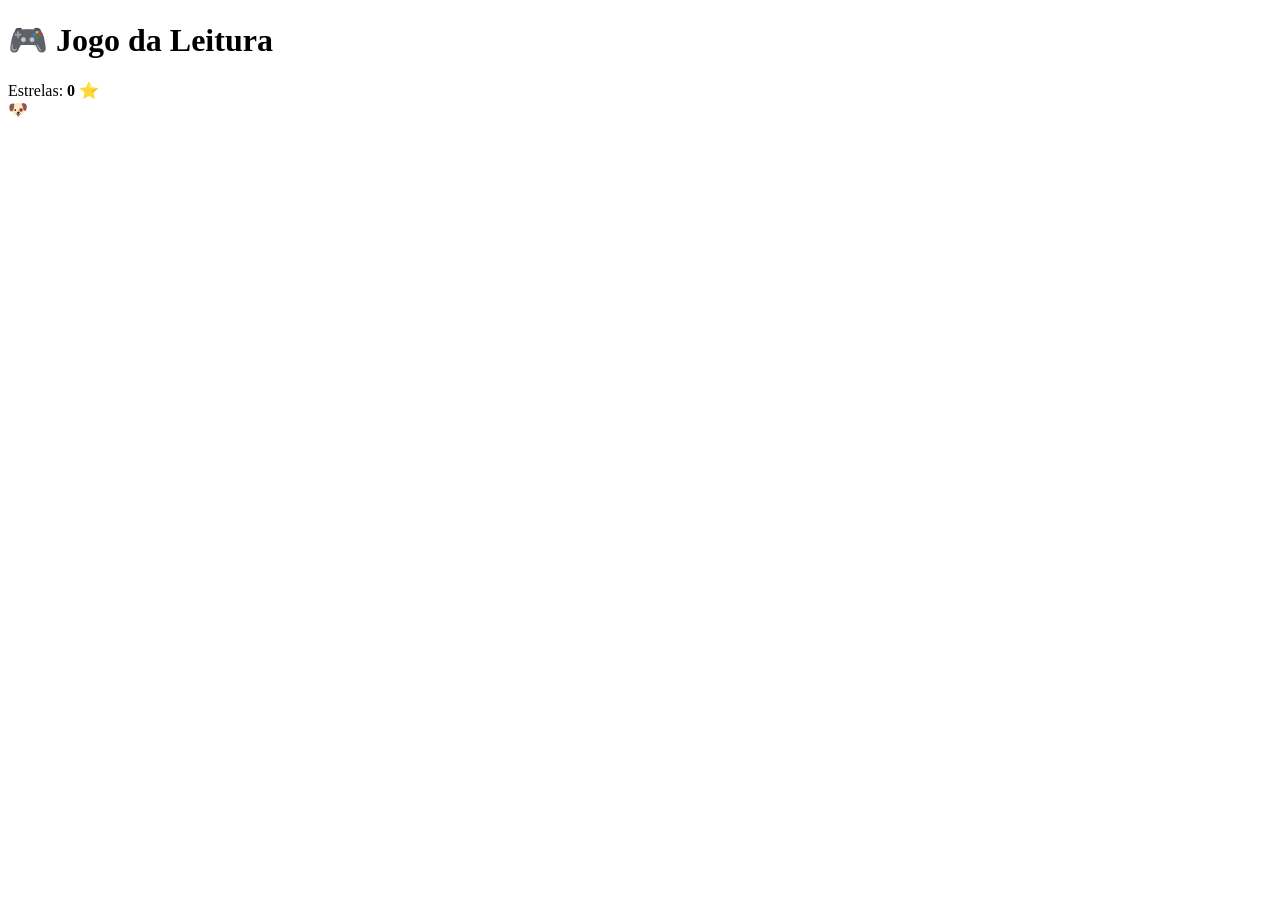
==== index.html @ 60a5400e "Add initial HTML structure for word game" ====
<!DOCTYPE html>
<html lang="pt-BR">
<head>
  <meta charset="UTF-8">
  <meta name="viewport" content="width=device-width, initial-scale=1.0">
  <title>Jogo das Palavras - Aprenda Lendo!</title>
  <link rel="stylesheet" href="style.css">
</head>
<body>

  <div class="game-container">
    <h1>🎮 Jogo da Leitura</h1>
    
    <!-- Placar e Nível -->
    <div class="score-board">
      <span>Estrelas: <strong id="score">0</strong> ⭐</span>
    </div>

    <!-- Imagem/Dica do Objeto -->
    <div class="card-display">
      <span id="emoji-display" class="emoji">🐶</span>
    </div>

    <!-- Onde a palavra formada vai aparecer -->
    <div class="word-target" id="target-container"></div>

    <!-- Opções de Sílabas/Letras para clicar -->
    <div class="options-container" id="options-container"></div>

    <!-- Feedback com som/efeito -->
    <div id="feedback" class="feedback"></div>

    <!-- Botão Próximo -->
    <button id="next-btn" class="btn-next" onclick="nextLevel()" style="display: none;">
      Próxima Palavra ➔
    </button>
  </div>

  <script src="script.js"></script>
</body>
</html>
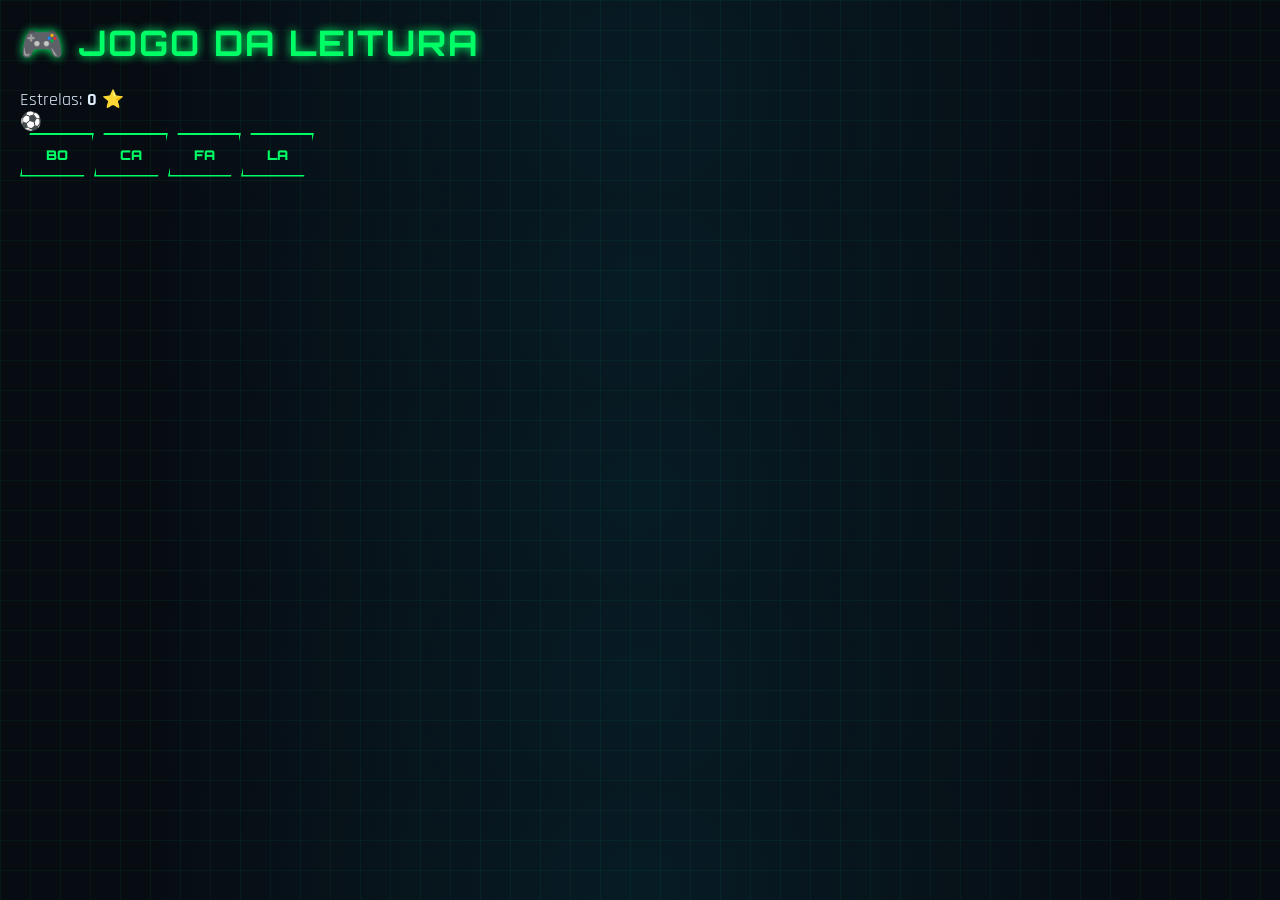
==== commit 9ea248fe: "Update index.html" ====
--- a/index.html
+++ b/index.html
@@ -2,6 +2,7 @@
 <html lang="pt-BR">
 <head>
   <meta charset="UTF-8">
+  <link href="https://fonts.googleapis.com/css2?family=Orbitron:wght@600;900&family=Rajdhani:wght@500;700&display=swap" rel="stylesheet">
   <meta name="viewport" content="width=device-width, initial-scale=1.0">
   <title>Jogo das Palavras - Aprenda Lendo!</title>
   <link rel="stylesheet" href="style.css">
--- a/style.css
+++ b/style.css
@@ -0,0 +1,97 @@
+:root {
+  /* Paleta Neon Aventura (Ben 10 + Cyber Shonen) */
+  --bg-dark: #070b12;
+  --panel-bg: rgba(13, 22, 38, 0.85);
+  --omnitrix-green: #00ff66;
+  --chakra-cyan: #00e5ff;
+  --accent-gold: #ffb700;
+  --danger-red: #ff0055;
+  --text-main: #e2f1ff;
+  
+  --font-header: 'Orbitron', sans-serif;
+  --font-body: 'Rajdhani', sans-serif;
+  
+  --glow-green: 0 0 15px rgba(0, 255, 102, 0.6);
+  --glow-cyan: 0 0 15px rgba(0, 229, 255, 0.6);
+}
+
+/* Background com padrão de grade cibernética */
+body {
+  background-color: var(--bg-dark);
+  background-image: 
+    radial-gradient(circle at 50% 50%, rgba(0, 229, 255, 0.08) 0%, transparent 80%),
+    linear-gradient(rgba(0, 255, 102, 0.05) 1px, transparent 1px),
+    linear-gradient(90deg, rgba(0, 255, 102, 0.05) 1px, transparent 1px);
+  background-size: 100% 100%, 30px 30px, 30px 30px;
+  color: var(--text-main);
+  font-family: var(--font-body);
+  font-size: 1.1rem;
+  margin: 0;
+  padding: 20px;
+}
+
+/* Painéis de Conteúdo (Cards/Tabelas/Containers) */
+.card, .container, table {
+  background: var(--panel-bg);
+  border: 2px solid var(--chakra-cyan);
+  /* Corta os cantos para dar visual de HUD futurista */
+  clip-path: polygon(
+    0 15px, 15px 0, 
+    calc(100% - 15px) 0, 100% 15px, 
+    100% calc(100% - 15px), calc(100% - 15px) 100%, 
+    15px 100%, 0 calc(100% - 15px)
+  );
+  box-shadow: var(--glow-cyan);
+  backdrop-filter: blur(5px);
+  padding: 20px;
+  margin-bottom: 20px;
+}
+
+/* Títulos estilo HUD de Batalha */
+h1, h2, h3 {
+  font-family: var(--font-header);
+  text-transform: uppercase;
+  color: var(--omnitrix-green);
+  text-shadow: 0 0 10px var(--omnitrix-green);
+  letter-spacing: 2px;
+  margin-top: 0;
+}
+
+/* Botões com corte chanfrado e brilho ao passar o mouse */
+button, .btn {
+  font-family: var(--font-header);
+  background: transparent;
+  color: var(--omnitrix-green);
+  border: 2px solid var(--omnitrix-green);
+  padding: 12px 24px;
+  text-transform: uppercase;
+  font-weight: 900;
+  cursor: pointer;
+  transition: all 0.2s ease-in-out;
+  clip-path: polygon(10px 0, 100% 0, calc(100% - 10px) 100%, 0 100%);
+  position: relative;
+}
+
+button:hover, .btn:hover {
+  background: var(--omnitrix-green);
+  color: var(--bg-dark);
+  box-shadow: var(--glow-green);
+  transform: translateY(-2px) scale(1.02);
+}
+
+/* Inputs / Campos de Texto estilo Scanner */
+input, select, textarea {
+  background: rgba(0, 0, 0, 0.6);
+  border: 1px solid var(--chakra-cyan);
+  color: #fff;
+  font-family: var(--font-body);
+  font-size: 1.1rem;
+  padding: 10px 15px;
+  outline: none;
+  border-radius: 0;
+}
+
+input:focus, select:focus, textarea:focus {
+  border-color: var(--omnitrix-green);
+  box-shadow: var(--glow-green);
+}
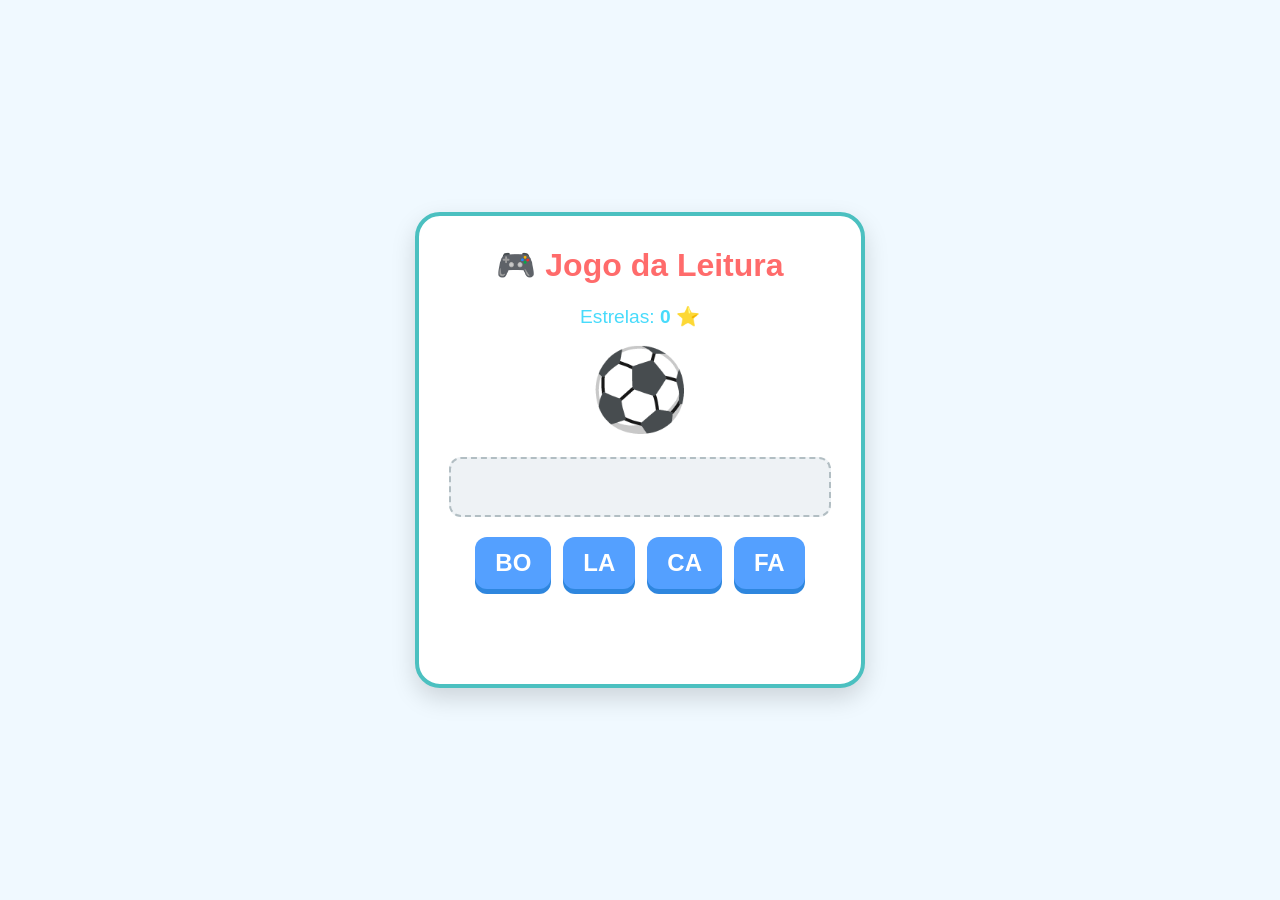
==== commit 936c0196: "Change stylesheet link from style.css to style2.css" ====
--- a/index.html
+++ b/index.html
@@ -5,7 +5,7 @@
   <link href="https://fonts.googleapis.com/css2?family=Orbitron:wght@600;900&family=Rajdhani:wght@500;700&display=swap" rel="stylesheet">
   <meta name="viewport" content="width=device-width, initial-scale=1.0">
   <title>Jogo das Palavras - Aprenda Lendo!</title>
-  <link rel="stylesheet" href="style.css">
+  <link rel="stylesheet" href="style2.css">
 </head>
 <body>
 
--- a/style2.css
+++ b/style2.css
@@ -0,0 +1,121 @@
+* {
+  box-sizing: border-box;
+  font-family: 'Comic Sans MS', 'Chalkboard SE', 'Arial', sans-serif;
+}
+
+body {
+  background-color: #f0f9ff;
+  display: flex;
+  justify-content: center;
+  align-items: center;
+  min-height: 100vh;
+  margin: 0;
+}
+
+.game-container {
+  background: white;
+  padding: 30px;
+  border-radius: 25px;
+  box-shadow: 0 10px 25px rgba(0,0,0,0.15);
+  text-align: center;
+  max-width: 450px;
+  width: 90%;
+  border: 4px solid #4bc0c0;
+}
+
+h1 {
+  color: #ff6b6b;
+  margin-top: 0;
+}
+
+.score-board {
+  font-size: 1.2rem;
+  color: #48dbfb;
+  margin-bottom: 15px;
+}
+
+.emoji {
+  font-size: 5rem;
+  display: block;
+  margin: 10px 0;
+  animation: bounce 2s infinite;
+}
+
+/* Animação do emoji */
+@keyframes bounce {
+  0%, 100% { transform: translateY(0); }
+  50% { transform: translateY(-10px); }
+}
+
+.word-target {
+  display: flex;
+  justify-content: center;
+  gap: 10px;
+  min-height: 60px;
+  margin: 20px 0;
+  padding: 10px;
+  background-color: #eef2f5;
+  border-radius: 12px;
+  border: 2px dashed #b2bec3;
+}
+
+.letter-box {
+  width: 50px;
+  height: 50px;
+  background-color: #ff9ff3;
+  color: white;
+  font-size: 1.8rem;
+  font-weight: bold;
+  display: flex;
+  align-items: center;
+  justify-content: center;
+  border-radius: 10px;
+  box-shadow: 0 4px #db90db;
+}
+
+.options-container {
+  display: flex;
+  justify-content: center;
+  flex-wrap: wrap;
+  gap: 12px;
+  margin-bottom: 20px;
+}
+
+.option-btn {
+  background-color: #54a0ff;
+  color: white;
+  border: none;
+  padding: 12px 20px;
+  font-size: 1.5rem;
+  font-weight: bold;
+  border-radius: 12px;
+  cursor: pointer;
+  box-shadow: 0 5px #2e86de;
+  transition: transform 0.1s;
+}
+
+.option-btn:active {
+  transform: translateY(4px);
+  box-shadow: 0 1px #2e86de;
+}
+
+.feedback {
+  font-size: 1.4rem;
+  font-weight: bold;
+  height: 30px;
+  margin-bottom: 15px;
+}
+
+.correct { color: #1dd1a1; }
+.wrong { color: #ff6b6b; }
+
+.btn-next {
+  background-color: #1dd1a1;
+  color: white;
+  border: none;
+  padding: 12px 25px;
+  font-size: 1.2rem;
+  border-radius: 20px;
+  cursor: pointer;
+  box-shadow: 0 4px #10ac84;
+}
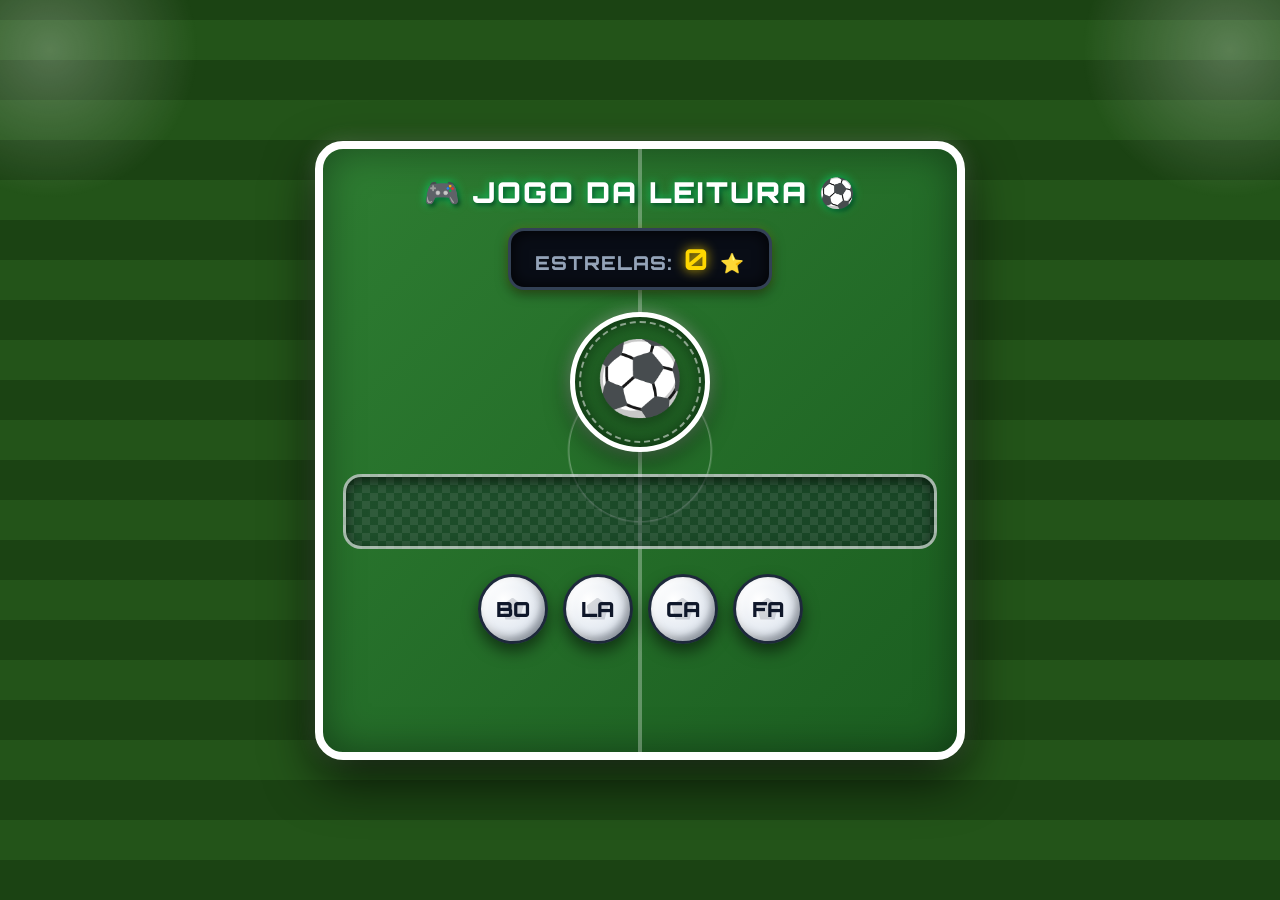
==== commit 37f09610: "Change stylesheet link from style2.css to style_futbol.css" ====
--- a/index.html
+++ b/index.html
@@ -5,7 +5,7 @@
   <link href="https://fonts.googleapis.com/css2?family=Orbitron:wght@600;900&family=Rajdhani:wght@500;700&display=swap" rel="stylesheet">
   <meta name="viewport" content="width=device-width, initial-scale=1.0">
   <title>Jogo das Palavras - Aprenda Lendo!</title>
-  <link rel="stylesheet" href="style2.css">
+  <link rel="stylesheet" href="style_futbol.css">
 </head>
 <body>
 
--- a/style_futbol.css
+++ b/style_futbol.css
@@ -0,0 +1,455 @@
+  /* ==========================================
+       STYLE2.CSS - TEMA FUTEBOL PARA JOGO DE LEITURA
+       ========================================== */
+    
+    :root {
+      --grass-dark: #1b5e20;
+      --grass-light: #2e7d32;
+      --grass-stripe: #388e3c;
+      --line-white: rgba(255, 255, 255, 0.85);
+      --line-glow: rgba(255, 255, 255, 0.4);
+      --gold-led: #ffd700;
+      --red-card: #e53935;
+      --yellow-card: #fdd835;
+      --neon-green: #00e676;
+      --stadium-dark: #0f172a;
+      --stadium-light: #1e293b;
+    }
+
+    * {
+      box-sizing: border-box;
+      margin: 0;
+      padding: 0;
+      user-select: none;
+      -webkit-user-select: none;
+    }
+
+    body {
+      font-family: 'Rajdhani', sans-serif;
+      min-height: 100vh;
+      background-color: #0b220d;
+      /* Gramado do Campo com listras horizontais de corte de grama */
+      background-image: 
+        repeating-linear-gradient(
+          0deg,
+          #1b4313,
+          #1b4313 40px,
+          #235419 40px,
+          #235419 80px
+        );
+      display: flex;
+      justify-content: center;
+      align-items: center;
+      padding: 15px;
+      color: #ffffff;
+      overflow-x: hidden;
+      position: relative;
+    }
+
+    /* Refletores do Estádio (Luzes nas pontas superiores) */
+    body::before, body::after {
+      content: '';
+      position: fixed;
+      top: 0;
+      width: 300px;
+      height: 300px;
+      border-radius: 50%;
+      background: radial-gradient(circle, rgba(255,255,255,0.25) 0%, rgba(255,255,255,0) 70%);
+      pointer-events: none;
+      z-index: 1;
+    }
+    body::before { left: -100px; top: -100px; }
+    body::after { right: -100px; top: -100px; }
+
+    /* Container Principal do Jogo - Campo de Futebol */
+    .game-container {
+      position: relative;
+      width: 100%;
+      max-width: 650px;
+      background: linear-gradient(135deg, #2e7d32 0%, #1b5e20 100%);
+      border: 8px solid #ffffff;
+      border-radius: 28px;
+      padding: 25px 20px;
+      box-shadow: 
+        0 20px 50px rgba(0, 0, 0, 0.7),
+        inset 0 0 40px rgba(0, 0, 0, 0.4),
+        0 0 20px rgba(255, 255, 255, 0.2);
+      text-align: center;
+      z-index: 2;
+      overflow: hidden;
+    }
+
+    /* Marcações do Campo de Futebol no Fundo do Container */
+    .game-container::before {
+      content: '';
+      position: absolute;
+      top: 0; left: 0; right: 0; bottom: 0;
+      /* Linhas do campo: Círculo central e linha central */
+      background: 
+        radial-gradient(circle at center, transparent 70px, var(--line-white) 71px, transparent 73px),
+        linear-gradient(90deg, transparent calc(50% - 2px), var(--line-white) calc(50% - 2px), var(--line-white) calc(50% + 2px), transparent calc(50% + 2px));
+      opacity: 0.35;
+      pointer-events: none;
+    }
+
+    /* Título Principal */
+    h1 {
+      font-family: 'Orbitron', sans-serif;
+      font-size: 1.8rem;
+      font-weight: 900;
+      text-transform: uppercase;
+      letter-spacing: 2px;
+      color: #ffffff;
+      text-shadow: 
+        0 0 10px rgba(0, 230, 118, 0.8),
+        2px 2px 4px rgba(0,0,0,0.8);
+      margin-bottom: 18px;
+      position: relative;
+      display: inline-block;
+    }
+
+    h1::after {
+      content: ' ⚽';
+    }
+
+    /* Placar Estilo LED Eletrônico do Estádio */
+    .score-board {
+      background: #090d16;
+      border: 3px solid #334155;
+      border-radius: 16px;
+      padding: 10px 24px;
+      display: inline-flex;
+      align-items: center;
+      justify-content: center;
+      gap: 12px;
+      box-shadow: 
+        inset 0 0 15px rgba(0, 0, 0, 0.9),
+        0 4px 12px rgba(0, 0, 0, 0.5),
+        0 0 10px rgba(255, 215, 0, 0.2);
+      margin-bottom: 22px;
+      position: relative;
+      z-index: 3;
+    }
+
+    .score-board span {
+      font-family: 'Orbitron', sans-serif;
+      font-weight: 800;
+      font-size: 1.2rem;
+      color: #94a3b8;
+      text-transform: uppercase;
+      letter-spacing: 1px;
+    }
+
+    .score-board strong {
+      font-family: 'Orbitron', sans-serif;
+      font-size: 1.8rem;
+      color: var(--gold-led);
+      text-shadow: 0 0 12px rgba(255, 215, 0, 0.9);
+      margin: 0 4px;
+    }
+
+    /* Exibidor da Dica / Imagem do Card (Telão do Campo) */
+    .card-display {
+      position: relative;
+      width: 140px;
+      height: 140px;
+      margin: 0 auto 22px auto;
+      background: radial-gradient(circle, #2e7d32 0%, #154d19 100%);
+      border: 5px solid #ffffff;
+      border-radius: 50%;
+      display: flex;
+      align-items: center;
+      justify-content: center;
+      box-shadow: 
+        0 8px 25px rgba(0, 0, 0, 0.5),
+        inset 0 0 20px rgba(0, 0, 0, 0.6),
+        0 0 15px rgba(255, 255, 255, 0.4);
+      z-index: 3;
+      transition: transform 0.3s ease;
+    }
+
+    .card-display:hover {
+      transform: scale(1.05) rotate(3deg);
+    }
+
+    /* Borda pontilhada interna estilo círculo central */
+    .card-display::before {
+      content: '';
+      position: absolute;
+      width: 118px;
+      height: 118px;
+      border: 2px dashed rgba(255, 255, 255, 0.5);
+      border-radius: 50%;
+      animation: rotateCircle 20s linear infinite;
+    }
+
+    @keyframes rotateCircle {
+      from { transform: rotate(0deg); }
+      to { transform: rotate(360deg); }
+    }
+
+    .emoji {
+      font-size: 4.5rem;
+      filter: drop-shadow(0 6px 8px rgba(0,0,0,0.4));
+      animation: bounceEmoji 2s infinite ease-in-out;
+    }
+
+    @keyframes bounceEmoji {
+      0%, 100% { transform: translateY(0); }
+      50% { transform: translateY(-8px); }
+    }
+
+    /* Target Container - Área onde as letras formam a palavra (Rede do Gol) */
+    .word-target {
+      display: flex;
+      justify-content: center;
+      flex-wrap: wrap;
+      gap: 12px;
+      min-height: 75px;
+      padding: 12px 18px;
+      margin-bottom: 25px;
+      background: rgba(15, 23, 42, 0.4);
+      border: 3px solid rgba(255, 255, 255, 0.6);
+      /* Padrão de textura de Rede de Gol */
+      background-image: 
+        linear-gradient(45deg, rgba(255,255,255,0.08) 25%, transparent 25%), 
+        linear-gradient(-45deg, rgba(255,255,255,0.08) 25%, transparent 25%),
+        linear-gradient(45deg, transparent 75%, rgba(255,255,255,0.08) 75%),
+        linear-gradient(-45deg, transparent 75%, rgba(255,255,255,0.08) 75%);
+      background-size: 16px 16px;
+      background-position: 0 0, 0 8px, 8px -8px, -8px 0px;
+      border-radius: 18px;
+      box-shadow: inset 0 4px 12px rgba(0,0,0,0.6);
+      position: relative;
+      z-index: 3;
+    }
+
+    /* Slots Vazios ou Preenchidos na Rede */
+    .letter-slot {
+      width: 55px;
+      height: 60px;
+      background: rgba(255, 255, 255, 0.15);
+      border: 3px dashed rgba(255, 255, 255, 0.7);
+      border-radius: 12px;
+      display: flex;
+      align-items: center;
+      justify-content: center;
+      font-family: 'Orbitron', sans-serif;
+      font-size: 1.8rem;
+      font-weight: 800;
+      color: #ffffff;
+      text-shadow: 0 2px 4px rgba(0,0,0,0.8);
+      box-shadow: inset 0 2px 6px rgba(0,0,0,0.3);
+      transition: all 0.25s ease;
+    }
+
+    .letter-slot.filled {
+      background: linear-gradient(135deg, #00e676 0%, #1b5e20 100%);
+      border: 3px solid #ffffff;
+      box-shadow: 0 4px 12px rgba(0, 230, 118, 0.5), inset 0 2px 4px rgba(255,255,255,0.6);
+      transform: scale(1.05);
+      animation: popSlot 0.2s cubic-bezier(0.175, 0.885, 0.32, 1.275);
+    }
+
+    @keyframes popSlot {
+      0% { transform: scale(0.7); }
+      100% { transform: scale(1.05); }
+    }
+
+    /* Opções de Sílabas/Letras - Bolas de Futebol */
+    .options-container {
+      display: flex;
+      justify-content: center;
+      flex-wrap: wrap;
+      gap: 15px;
+      margin-bottom: 20px;
+      position: relative;
+      z-index: 3;
+    }
+
+    .option-btn {
+      position: relative;
+      width: 70px;
+      height: 70px;
+      border-radius: 50%;
+      background: radial-gradient(circle at 35% 35%, #ffffff 0%, #e2e8f0 60%, #94a3b8 100%);
+      border: 3px solid #1e293b;
+      font-family: 'Orbitron', sans-serif;
+      font-size: 1.3rem;
+      font-weight: 900;
+      color: #0f172a;
+      cursor: pointer;
+      display: flex;
+      align-items: center;
+      justify-content: center;
+      box-shadow: 
+        0 8px 15px rgba(0, 0, 0, 0.5),
+        inset -4px -4px 8px rgba(0, 0, 0, 0.3),
+        inset 4px 4px 8px rgba(255, 255, 255, 0.9);
+      transition: all 0.2s cubic-bezier(0.175, 0.885, 0.32, 1.275);
+      outline: none;
+    }
+
+    /* Desenho de Gomos da Bola de Futebol via Pseudo-elemento */
+    .option-btn::before {
+      content: '';
+      position: absolute;
+      top: 50%; left: 50%;
+      transform: translate(-50%, -50%);
+      width: 22px; height: 22px;
+      background: #0f172a;
+      clip-path: polygon(50% 0%, 100% 38%, 82% 100%, 18% 100%, 0% 38%);
+      opacity: 0.15;
+      pointer-events: none;
+      transition: transform 0.3s ease;
+    }
+
+    .option-btn:hover {
+      transform: translateY(-8px) scale(1.1) rotate(12deg);
+      box-shadow: 
+        0 15px 20px rgba(0, 0, 0, 0.6),
+        0 0 15px rgba(255, 255, 255, 0.6);
+      background: radial-gradient(circle at 35% 35%, #ffffff 0%, #f1f5f9 60%, #cbd5e1 100%);
+    }
+
+    .option-btn:hover::before {
+      transform: translate(-50%, -50%) rotate(45deg);
+    }
+
+    .option-btn:active {
+      transform: translateY(-2px) scale(0.95);
+      box-shadow: 0 4px 8px rgba(0, 0, 0, 0.4);
+    }
+
+    .option-btn.disabled {
+      opacity: 0.3;
+      cursor: not-allowed;
+      transform: scale(0.9);
+      box-shadow: none;
+      filter: grayscale(1);
+    }
+
+    /* Feedback Display (Cartões do Juiz & Mensagem Gol) */
+    .feedback {
+      min-height: 48px;
+      font-family: 'Orbitron', sans-serif;
+      font-size: 1.4rem;
+      font-weight: 800;
+      letter-spacing: 1px;
+      margin-bottom: 15px;
+      display: flex;
+      align-items: center;
+      justify-content: center;
+      border-radius: 12px;
+      transition: all 0.3s ease;
+      position: relative;
+      z-index: 3;
+    }
+
+    .feedback.gol {
+      color: #ffffff;
+      background: linear-gradient(135deg, #16a34a 0%, #15803d 100%);
+      border: 2px solid #86efac;
+      padding: 8px 16px;
+      box-shadow: 0 0 20px rgba(34, 197, 94, 0.8);
+      animation: goalPulse 0.6s infinite alternate;
+    }
+
+    @keyframes goalPulse {
+      from { transform: scale(1); }
+      to { transform: scale(1.06); }
+    }
+
+    .feedback.erro {
+      color: #ffffff;
+      background: linear-gradient(135deg, var(--red-card) 0%, #b91c1c 100%);
+      border: 2px solid #fca5a5;
+      padding: 8px 16px;
+      box-shadow: 0 0 15px rgba(229, 57, 53, 0.7);
+      animation: shake 0.4s ease-in-out;
+    }
+
+    @keyframes shake {
+      0%, 100% { transform: translateX(0); }
+      20%, 60% { transform: translateX(-10px); }
+      40%, 80% { transform: translateX(10px); }
+    }
+
+    /* Botão Próxima Palavra - Estilo Apito do Juiz / Botão Campeão */
+    .btn-next {
+      background: linear-gradient(135deg, #ffb703 0%, #fb8500 100%);
+      color: #0f172a;
+      font-family: 'Orbitron', sans-serif;
+      font-size: 1.2rem;
+      font-weight: 900;
+      text-transform: uppercase;
+      padding: 14px 32px;
+      border: 3px solid #ffffff;
+      border-radius: 50px;
+      cursor: pointer;
+      box-shadow: 
+        0 8px 20px rgba(251, 133, 0, 0.5),
+        0 4px 0px #b55e00;
+      transition: all 0.2s ease;
+      position: relative;
+      z-index: 3;
+      margin-top: 5px;
+      display: inline-block;
+    }
+
+    .btn-next:hover {
+      transform: translateY(-3px);
+      box-shadow: 
+        0 12px 25px rgba(251, 133, 0, 0.7),
+        0 6px 0px #b55e00;
+      background: linear-gradient(135deg, #ffc300 0%, #ffb703 100%);
+    }
+
+    .btn-next:active {
+      transform: translateY(2px);
+      box-shadow: 
+        0 4px 10px rgba(251, 133, 0, 0.4),
+        0 1px 0px #b55e00;
+    }
+
+    /* Efeito de Confete do Gol */
+    .confetti-particle {
+      position: fixed;
+      width: 10px;
+      height: 10px;
+      pointer-events: none;
+      z-index: 99;
+      animation: fall 2.5s linear forwards;
+    }
+
+    @keyframes fall {
+      0% { transform: translateY(-10vh) rotate(0deg); opacity: 1; }
+      100% { transform: translateY(100vh) rotate(720deg); opacity: 0; }
+    }
+
+    /* Responsividade */
+    @media (max-width: 480px) {
+      .game-container {
+        padding: 18px 12px;
+      }
+      h1 {
+        font-size: 1.4rem;
+      }
+      .card-display {
+        width: 110px;
+        height: 110px;
+      }
+      .emoji {
+        font-size: 3.5rem;
+      }
+      .letter-slot {
+        width: 45px;
+        height: 50px;
+        font-size: 1.4rem;
+      }
+      .option-btn {
+        width: 58px;
+        height: 58px;
+        font-size: 1.1rem;
+      }
+    }
